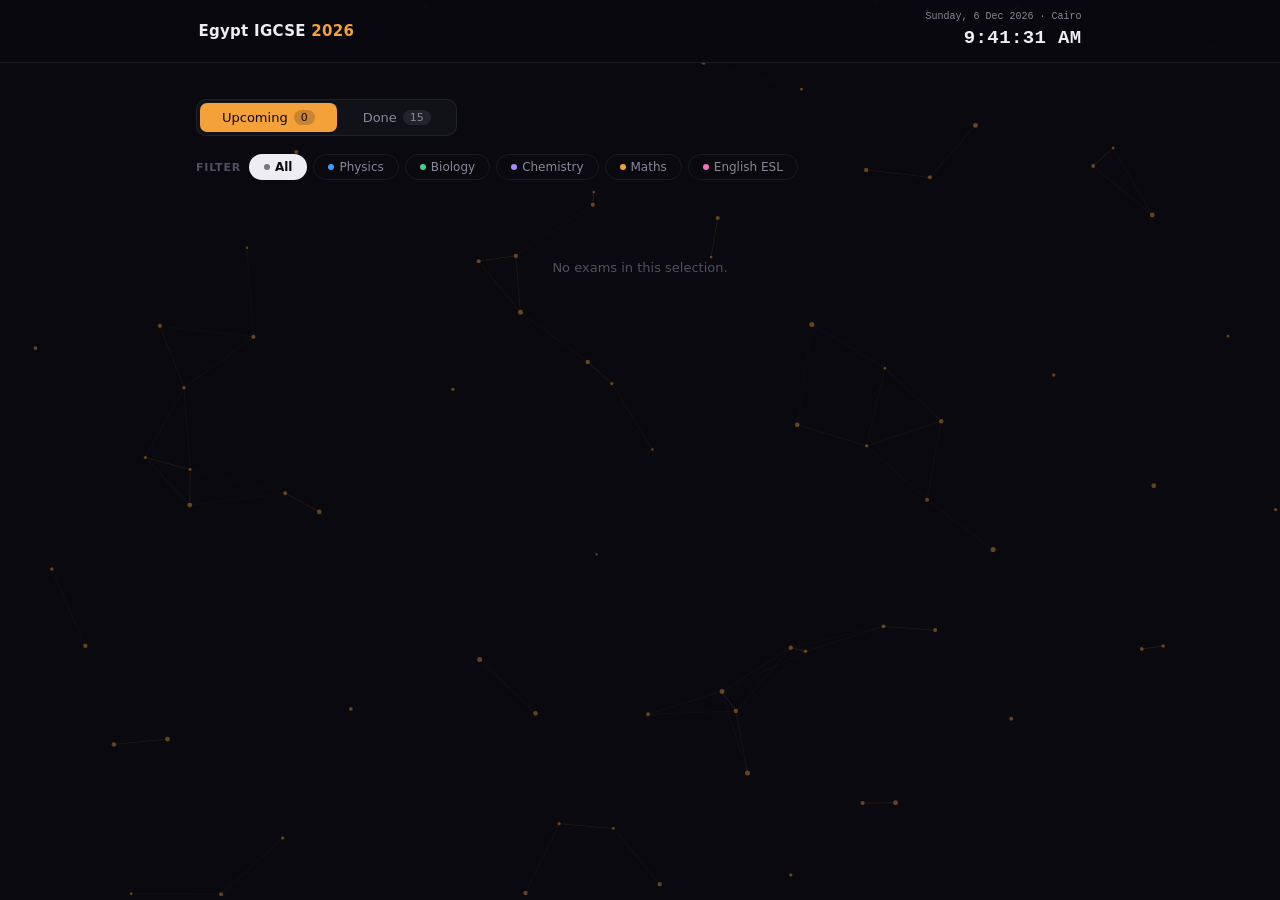
==== igcse-2026-pwa/index.html @ a511d5ac "Add files via upload" ====
<!DOCTYPE html>
<html lang="en">
<head>
<meta charset="UTF-8">
<meta name="viewport" content="width=device-width, initial-scale=1.0">
<title>Egypt IGCSE 2026</title>
<link rel="icon" type="image/svg+xml" href="favicon.svg">
<link rel="shortcut icon" href="favicon.svg">
<link rel="manifest" href="manifest.json">
<meta name="theme-color" content="#09090f">
<meta name="description" content="Egypt IGCSE May/June 2026 exam schedule — live Cairo countdown">
<meta name="mobile-web-app-capable" content="yes">
<meta name="apple-mobile-web-app-capable" content="yes">
<meta name="apple-mobile-web-app-status-bar-style" content="black-translucent">
<meta name="apple-mobile-web-app-title" content="IGCSE 2026">
<link rel="apple-touch-icon" href="icon-192.png">
<link rel="stylesheet" href="style.css">
</head>
<body>

<canvas id="cvs"></canvas>

<header>
  <div class="hdr">
    <div class="logo">Egypt IGCSE <span>2026</span></div>
    <div class="clk">
      <span id="clk-d"></span>
      <span id="clk-t"></span>
    </div>
  </div>
</header>

<main>
  <div class="tabs" id="tabs">
    <button class="tab active" data-tab="upcoming">
      Upcoming <span class="cnt" id="uc">0</span>
    </button>
    <button class="tab" data-tab="done">
      Done <span class="cnt" id="dc">0</span>
    </button>
  </div>

  <div class="fbar" id="fbar">
    <span class="fcat">Filter</span>
    <button class="fb active" data-f="all">
      <span class="dot" style="background:#777"></span>All
    </button>
    <button class="fb" data-f="phy">
      <span class="dot" style="background:#3b9eff"></span>Physics
    </button>
    <button class="fb" data-f="bio">
      <span class="dot" style="background:#3ecf8e"></span>Biology
    </button>
    <button class="fb" data-f="che">
      <span class="dot" style="background:#a78bfa"></span>Chemistry
    </button>
    <button class="fb" data-f="mat">
      <span class="dot" style="background:#f4a13a"></span>Maths
    </button>
    <button class="fb" data-f="esl">
      <span class="dot" style="background:#f472b6"></span>English ESL
    </button>
  </div>

  <div id="list"></div>
</main>

<script src="app.js"></script>

<script>
  if ('serviceWorker' in navigator) {
    window.addEventListener('load', () => {
      navigator.serviceWorker.register('/sw.js').catch(() => {});
    });
  }
</script>

</body>
</html>
---- igcse-2026-pwa/style.css ----
/* ── VARIABLES ── */
:root {
  --font-ui:   'Segoe UI', system-ui, -apple-system, BlinkMacSystemFont, sans-serif;
  --font-mono: 'Cascadia Code', 'Fira Code', 'SF Mono', 'Consolas', 'Courier New', monospace;

  --bg:   #09090f;
  --sur:  #111118;
  --sur2: #16161e;
  --brd:  rgba(255, 255, 255, 0.07);
  --brd2: rgba(255, 255, 255, 0.14);
  --txt:  #eeeef2;
  --mut:  #50505f;
  --mut2: #888899;
  --acc:  #f4a13a;

  --phy: #3b9eff;
  --bio: #3ecf8e;
  --che: #a78bfa;
  --mat: #f4a13a;
  --esl: #f472b6;
}

/* ── RESET ── */
*, *::before, *::after { margin: 0; padding: 0; box-sizing: border-box; }
html { scroll-behavior: smooth; }
body {
  background: var(--bg);
  color: var(--txt);
  font-family: var(--font-ui);
  min-height: 100vh;
  overflow-x: hidden;
  -webkit-font-smoothing: antialiased;
}

/* ── PARTICLE CANVAS ── */
#cvs {
  position: fixed;
  inset: 0;
  z-index: 0;
  pointer-events: none;
}

/* ── HEADER ── */
header {
  position: sticky;
  top: 0;
  z-index: 200;
  background: rgba(9, 9, 15, 0.9);
  backdrop-filter: blur(20px);
  -webkit-backdrop-filter: blur(20px);
  border-bottom: 1px solid var(--brd);
}

.hdr {
  max-width: 960px;
  margin: 0 auto;
  padding: 0 clamp(14px, 3vw, 40px);
  height: 62px;
  display: flex;
  align-items: center;
  justify-content: space-between;
  gap: 12px;
}

.logo {
  font-family: var(--font-ui);
  font-size: 15px;
  font-weight: 700;
  letter-spacing: 0.02em;
  white-space: nowrap;
}
.logo span { color: var(--acc); }

.clk { text-align: right; line-height: 1.5; }
#clk-d {
  font-family: var(--font-mono);
  font-size: 10px;
  color: var(--mut2);
  display: block;
}
#clk-t {
  font-family: var(--font-mono);
  font-size: clamp(14px, 2.4vw, 19px);
  font-weight: 600;
  color: var(--txt);
  display: block;
  letter-spacing: 0.02em;
}

/* ── MAIN ── */
main {
  max-width: 960px;
  margin: 0 auto;
  padding: clamp(14px, 3vw, 36px);
  position: relative;
  z-index: 1;
}

/* ── TABS ── */
.tabs {
  display: flex;
  gap: 4px;
  background: var(--sur);
  border: 1px solid var(--brd);
  border-radius: 10px;
  padding: 3px;
  width: fit-content;
  margin-bottom: 18px;
}
.tab {
  padding: 7px 22px;
  border-radius: 7px;
  border: none;
  background: transparent;
  color: var(--mut2);
  font-family: var(--font-ui);
  font-size: 13px;
  font-weight: 500;
  cursor: pointer;
  transition: all 0.18s;
  display: flex;
  align-items: center;
  gap: 6px;
}
.tab .cnt {
  font-size: 11px;
  background: rgba(255, 255, 255, 0.08);
  border-radius: 99px;
  padding: 1px 7px;
}
.tab.active            { background: var(--acc); color: #09090f; }
.tab.active .cnt       { background: rgba(0, 0, 0, 0.18); color: #09090f; }
.tab:hover:not(.active){ background: var(--sur2); color: var(--txt); }

/* ── FILTERS ── */
.fbar {
  display: flex;
  flex-wrap: wrap;
  gap: 6px;
  margin-bottom: 24px;
  align-items: center;
}
.fcat {
  font-size: 11px;
  font-weight: 600;
  color: var(--mut);
  letter-spacing: 0.07em;
  text-transform: uppercase;
  margin-right: 2px;
}
.fb {
  padding: 5px 14px;
  border-radius: 99px;
  border: 1px solid var(--brd);
  background: transparent;
  color: var(--mut2);
  font-family: var(--font-ui);
  font-size: 12px;
  cursor: pointer;
  transition: all 0.18s;
  display: flex;
  align-items: center;
  gap: 5px;
  white-space: nowrap;
}
.fb .dot { width: 6px; height: 6px; border-radius: 50%; flex-shrink: 0; }
.fb:hover                  { border-color: var(--brd2); color: var(--txt); }
.fb.active                 { border-color: transparent; color: #09090f; font-weight: 600; }
.fb[data-f="all"].active   { background: var(--txt); }
.fb[data-f="phy"].active   { background: var(--phy); }
.fb[data-f="bio"].active   { background: var(--bio); }
.fb[data-f="che"].active   { background: var(--che); }
.fb[data-f="mat"].active   { background: var(--mat); }
.fb[data-f="esl"].active   { background: var(--esl); }

/* ── CARD LIST ── */
#list { display: flex; flex-direction: column; gap: 7px; }

.card {
  background: var(--sur);
  border: 1px solid var(--brd);
  border-radius: 13px;
  padding: 15px 17px;
  display: flex;
  align-items: center;
  gap: 14px;
  position: relative;
  overflow: hidden;
  opacity: 0;
  transform: translateY(14px);
  animation: slideIn 0.38s ease-out forwards;
  transition: border-color 0.18s, transform 0.18s;
}
.card:hover { border-color: var(--brd2); transform: translateY(-1px); }

@keyframes slideIn { to { opacity: 1; transform: translateY(0); } }

/* left colour strip */
.card::before {
  content: '';
  position: absolute;
  left: 0; top: 0; bottom: 0;
  width: 3px;
  border-radius: 3px 0 0 3px;
}
.c-phy::before { background: var(--phy); }
.c-bio::before { background: var(--bio); }
.c-che::before { background: var(--che); }
.c-mat::before { background: var(--mat); }
.c-esl::before { background: var(--esl); }

/* done */
.done { background: rgba(14,14,20,.55); border-color: rgba(255,255,255,.03); }
.done::before { opacity: 0.18; }
.done .dday,.done .dmo,.done .dwk,
.done .dsubj,.done .dpap,.done .dcode { color: #252530 !important; }
.done .badge,.done .pip,.done .cdwn   { opacity: 0.18; }
.done:hover { transform: none; border-color: rgba(255,255,255,.03); }

/* date block */
.db { min-width: 46px; text-align: center; flex-shrink: 0; }
.dday { font-family: var(--font-ui); font-size: 23px; font-weight: 700; line-height: 1; color: var(--txt); }
.dmo  { font-size: 10px; color: var(--mut); margin-top: 1px; text-transform: uppercase; letter-spacing: 0.03em; }
.dwk  { font-size: 10px; color: var(--mut); }

/* divider */
.dvd { width: 1px; align-self: stretch; background: var(--brd); flex-shrink: 0; }

/* info */
.di { flex: 1; min-width: 0; }
.dsubj { font-family: var(--font-ui); font-size: 14px; font-weight: 700; color: var(--txt); margin-bottom: 2px; }
.dpap  { font-size: 11px; color: var(--mut2); white-space: nowrap; overflow: hidden; text-overflow: ellipsis; }
.dcode { font-family: var(--font-mono); font-size: 10px; color: var(--mut); margin-top: 3px; }

/* right meta */
.dr {
  display: flex;
  flex-direction: column;
  align-items: flex-end;
  gap: 5px;
  flex-shrink: 0;
}
.badge {
  font-family: var(--font-mono);
  font-size: 12px; font-weight: 500;
  color: var(--txt);
  background: var(--sur2);
  border: 1px solid var(--brd);
  border-radius: 7px;
  padding: 3px 9px;
  white-space: nowrap;
}
.pip  { font-size: 10px; padding: 2px 8px; border-radius: 99px; font-weight: 600; white-space: nowrap; }
.p-phy{ background: rgba( 59,158,255,.12); color: var(--phy); }
.p-bio{ background: rgba( 62,207,142,.12); color: var(--bio); }
.p-che{ background: rgba(167,139,250,.12); color: var(--che); }
.p-mat{ background: rgba(244,161, 58,.12); color: var(--mat); }
.p-esl{ background: rgba(244,114,182,.12); color: var(--esl); }

.cdwn   { font-size: 10px; font-weight: 600; white-space: nowrap; }
.today  { color: #f87171; }
.soon   { color: var(--acc); }
.future { color: var(--mut2); }
.cdone  { color: #252530; }

/* note */
.note {
  font-size: 11px; color: var(--mut2);
  background: var(--sur);
  border: 1px solid var(--brd);
  border-radius: 10px;
  padding: 0.7rem 1rem;
  margin-top: 6px;
  line-height: 1.8;
}
.note strong { color: var(--mut2); }

.empty { text-align: center; padding: 56px 0; color: var(--mut); font-size: 13px; }


/* ══════════════════════════════════════════════════════
   MOBILE RESPONSIVE — portrait phones
   Problem was: .dr { display: none } hid the time,
   duration and countdown completely on narrow screens.

   Fix: keep .dr visible, break the card into two rows:
     Row 1:  [date] | [divider] | [subject + paper + code]
     Row 2:            (indent)   [time badge · dur · countdown]
══════════════════════════════════════════════════════ */
@media (max-width: 540px) {

  /* tabs span full width */
  .tabs { width: 100%; }
  .tab  { flex: 1; justify-content: center; padding: 7px 6px; font-size: 12px; }

  /* allow card to wrap onto two rows */
  .card {
    flex-wrap: wrap;
    padding: 12px 13px;
    gap: 10px;
    align-items: flex-start;
  }

  /* compact date block */
  .db   { min-width: 38px; }
  .dday { font-size: 18px; }

  /* divider only spans the height it naturally gets — fine as-is */

  /* subject info fills remaining space in row 1 */
  .di { flex: 1 1 0; min-width: 0; }

  /* .dr moves to its own second row, aligned right.
     We use margin-left: auto so it hugs the right edge.
     flex-basis: 100% makes it take the full row.
     padding-left pushes it past the date block so it
     lines up under the subject text.  */
  .dr {
    flex-direction: row;       /* horizontal strip: time · dur · countdown */
    align-items: center;
    justify-content: flex-end;
    flex-wrap: nowrap;
    gap: 7px;
    flex-basis: 100%;          /* own row */
    /* indent to align under subject text:
       date block (38px) + gap (10px) + divider (1px) + gap (10px) = 59px */
    padding-left: 59px;
  }

  /* slightly smaller text so all three fit on one line */
  .badge { font-size: 10px; padding: 3px 7px; }
  .pip   { font-size: 9px;  padding: 2px 6px; }
  .cdwn  { font-size: 9px; }
}

/* extra-narrow phones (≤ 360px) */
@media (max-width: 360px) {
  .dr { padding-left: 0; justify-content: flex-start; }
  .badge { font-size: 10px; padding: 2px 6px; }
}
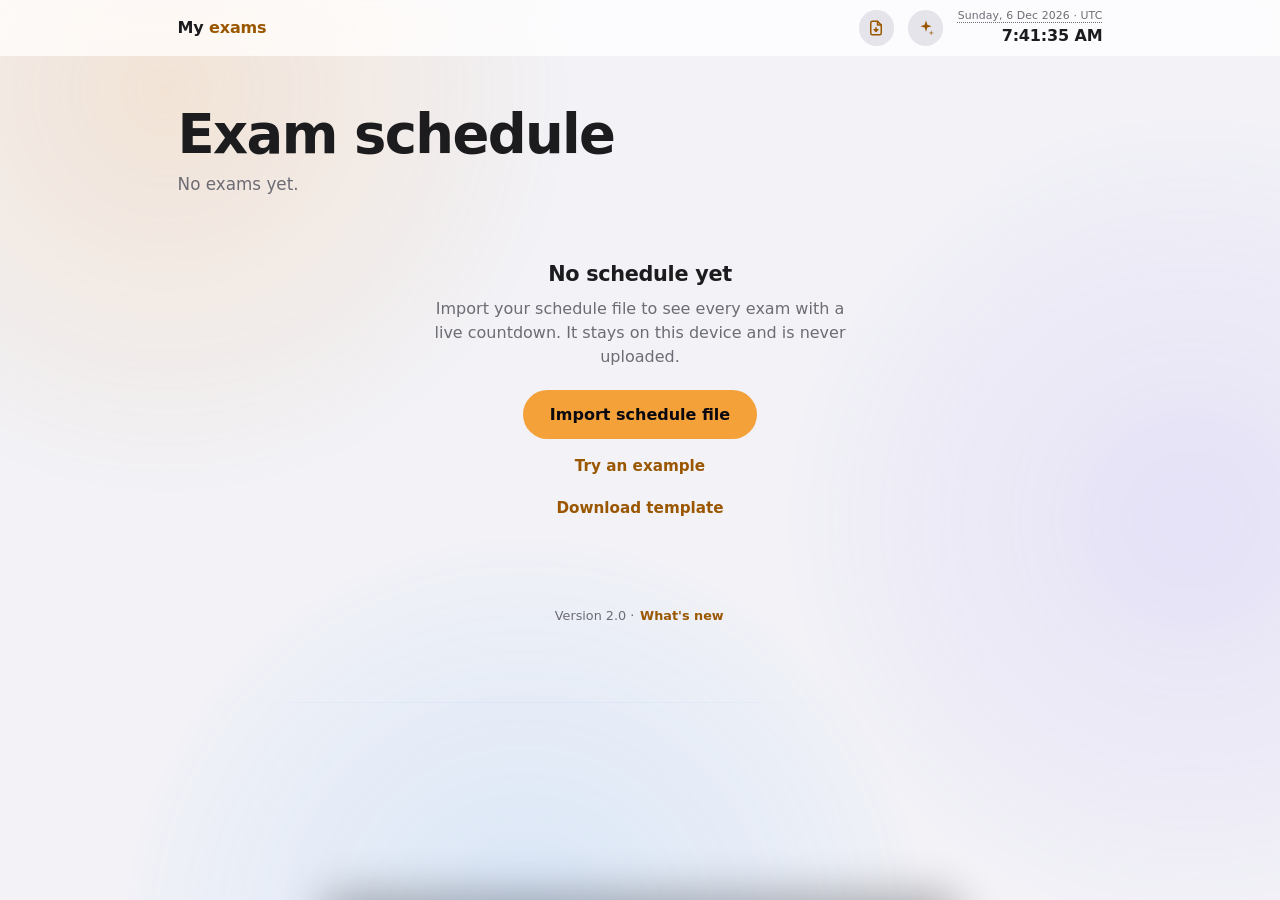
==== commit 9b694a38: "Add files via upload" ====
--- a/igcse-2026-pwa/index.html
+++ b/igcse-2026-pwa/index.html
@@ -2,71 +2,73 @@
 <html lang="en">
 <head>
 <meta charset="UTF-8">
-<meta name="viewport" content="width=device-width, initial-scale=1.0">
+<meta name="viewport" content="width=device-width, initial-scale=1, viewport-fit=cover">
 <title>Egypt IGCSE 2026</title>
 <link rel="icon" type="image/svg+xml" href="favicon.svg">
 <link rel="shortcut icon" href="favicon.svg">
 <link rel="manifest" href="manifest.json">
-<meta name="theme-color" content="#09090f">
+<meta name="theme-color" content="#09090f" media="(prefers-color-scheme: dark)">
+<meta name="theme-color" content="#f2f2f7" media="(prefers-color-scheme: light)">
 <meta name="description" content="Egypt IGCSE May/June 2026 exam schedule — live Cairo countdown">
 <meta name="mobile-web-app-capable" content="yes">
 <meta name="apple-mobile-web-app-capable" content="yes">
 <meta name="apple-mobile-web-app-status-bar-style" content="black-translucent">
 <meta name="apple-mobile-web-app-title" content="IGCSE 2026">
-<link rel="apple-touch-icon" href="icon-192.png">
+<link rel="apple-touch-icon" href="apple-touch-icon.png">
 <link rel="stylesheet" href="style.css">
 </head>
-<body>
+<body data-bg="aurora">
 
-<canvas id="cvs"></canvas>
+<canvas id="cvs" aria-hidden="true"></canvas>
+<div class="bgfx" id="bgfx" aria-hidden="true"><i></i><i></i><i></i></div>
 
-<header>
-  <div class="hdr">
-    <div class="logo">Egypt IGCSE <span>2026</span></div>
-    <div class="clk">
-      <span id="clk-d"></span>
-      <span id="clk-t"></span>
+<header class="bar" id="bar">
+  <div class="bar-in">
+    <div class="logo" id="logo">My <span>exams</span></div>
+    <div class="bar-r">
+      <button class="ibtn" id="data-btn" type="button" aria-label="Schedule file">
+        <svg viewBox="0 0 24 24" width="18" height="18" fill="none" stroke="currentColor" stroke-width="2" stroke-linecap="round" stroke-linejoin="round" aria-hidden="true"><path d="M14 3H7a2 2 0 0 0-2 2v14a2 2 0 0 0 2 2h10a2 2 0 0 0 2-2V8z"/><path d="M14 3v5h5"/><path d="M12 11.5v5m-2.5-2.5L12 16.5l2.5-2.5"/></svg>
+      </button>
+      <button class="ibtn" id="bg-btn" type="button" aria-label="Change background">
+        <svg viewBox="0 0 24 24" width="18" height="18" fill="currentColor" aria-hidden="true"><path d="M12 2l1.8 5.7 5.7 1.8-5.7 1.8L12 17l-1.8-5.7L4.5 9.5l5.7-1.8z"/><path d="M19 15l.9 2.6 2.6.9-2.6.9L19 22l-.9-2.6-2.6-.9 2.6-.9z" opacity=".7"/></svg>
+      </button>
+      <button class="clk" id="clk" type="button" aria-label="Change time zone">
+        <span id="clk-d"></span>
+        <span id="clk-t"></span>
+      </button>
     </div>
   </div>
 </header>
 
 <main>
-  <div class="tabs" id="tabs">
-    <button class="tab active" data-tab="upcoming">
-      Upcoming <span class="cnt" id="uc">0</span>
-    </button>
-    <button class="tab" data-tab="done">
-      Done <span class="cnt" id="dc">0</span>
-    </button>
+  <section class="hero">
+    <h1>Exam schedule</h1>
+    <p id="summary" aria-live="polite"></p>
+  </section>
+
+  <div class="seg" id="tabs" role="tablist" hidden>
+    <i class="seg-ind" id="ind"></i>
+    <button class="tab active" data-tab="upcoming" role="tab">Upcoming <span class="cnt" id="uc">0</span></button>
+    <button class="tab" data-tab="done" role="tab">Done <span class="cnt" id="dc">0</span></button>
   </div>
 
-  <div class="fbar" id="fbar">
-    <span class="fcat">Filter</span>
-    <button class="fb active" data-f="all">
-      <span class="dot" style="background:#777"></span>All
-    </button>
-    <button class="fb" data-f="phy">
-      <span class="dot" style="background:#3b9eff"></span>Physics
-    </button>
-    <button class="fb" data-f="bio">
-      <span class="dot" style="background:#3ecf8e"></span>Biology
-    </button>
-    <button class="fb" data-f="che">
-      <span class="dot" style="background:#a78bfa"></span>Chemistry
-    </button>
-    <button class="fb" data-f="mat">
-      <span class="dot" style="background:#f4a13a"></span>Maths
-    </button>
-    <button class="fb" data-f="esl">
-      <span class="dot" style="background:#f472b6"></span>English ESL
-    </button>
-  </div>
+  <div class="fbar" id="fbar" hidden></div>
 
   <div id="list"></div>
+
+  <footer class="foot"><span id="ver"></span> · <button id="whatsnew" type="button">What's new</button></footer>
 </main>
 
+<div class="scrim" id="scrim"></div>
+<section class="sheet glass" id="sheet" role="dialog" aria-modal="true" aria-labelledby="sh-title" tabindex="-1" inert>
+  <div class="grab"><i></i></div>
+  <div class="sh-body" id="sh-body"></div>
+</section>
+
+<input type="file" id="file-in" accept=".json,application/json" hidden>
+<div class="toast" id="toast" role="status" aria-live="polite"></div>
+
 <script src="app.js"></script>
-
 <script>
   if ('serviceWorker' in navigator) {
     window.addEventListener('load', () => {
--- a/igcse-2026-pwa/style.css
+++ b/igcse-2026-pwa/style.css
@@ -1,340 +1,260 @@
-/* ── VARIABLES ── */
-:root {
-  --font-ui:   'Segoe UI', system-ui, -apple-system, BlinkMacSystemFont, sans-serif;
-  --font-mono: 'Cascadia Code', 'Fira Code', 'SF Mono', 'Consolas', 'Courier New', monospace;
-
-  --bg:   #09090f;
-  --sur:  #111118;
-  --sur2: #16161e;
-  --brd:  rgba(255, 255, 255, 0.07);
-  --brd2: rgba(255, 255, 255, 0.14);
-  --txt:  #eeeef2;
-  --mut:  #50505f;
-  --mut2: #888899;
-  --acc:  #f4a13a;
-
-  --phy: #3b9eff;
-  --bio: #3ecf8e;
-  --che: #a78bfa;
-  --mat: #f4a13a;
-  --esl: #f472b6;
-}
-
-/* ── RESET ── */
-*, *::before, *::after { margin: 0; padding: 0; box-sizing: border-box; }
-html { scroll-behavior: smooth; }
-body {
-  background: var(--bg);
-  color: var(--txt);
-  font-family: var(--font-ui);
-  min-height: 100vh;
-  overflow-x: hidden;
-  -webkit-font-smoothing: antialiased;
-}
-
-/* ── PARTICLE CANVAS ── */
-#cvs {
-  position: fixed;
-  inset: 0;
-  z-index: 0;
-  pointer-events: none;
-}
-
-/* ── HEADER ── */
-header {
-  position: sticky;
-  top: 0;
-  z-index: 200;
-  background: rgba(9, 9, 15, 0.9);
-  backdrop-filter: blur(20px);
-  -webkit-backdrop-filter: blur(20px);
-  border-bottom: 1px solid var(--brd);
-}
-
-.hdr {
-  max-width: 960px;
-  margin: 0 auto;
-  padding: 0 clamp(14px, 3vw, 40px);
-  height: 62px;
-  display: flex;
-  align-items: center;
-  justify-content: space-between;
-  gap: 12px;
-}
-
-.logo {
-  font-family: var(--font-ui);
-  font-size: 15px;
-  font-weight: 700;
-  letter-spacing: 0.02em;
-  white-space: nowrap;
-}
-.logo span { color: var(--acc); }
-
-.clk { text-align: right; line-height: 1.5; }
-#clk-d {
-  font-family: var(--font-mono);
-  font-size: 10px;
-  color: var(--mut2);
-  display: block;
-}
-#clk-t {
-  font-family: var(--font-mono);
-  font-size: clamp(14px, 2.4vw, 19px);
-  font-weight: 600;
-  color: var(--txt);
-  display: block;
-  letter-spacing: 0.02em;
-}
-
-/* ── MAIN ── */
-main {
-  max-width: 960px;
-  margin: 0 auto;
-  padding: clamp(14px, 3vw, 36px);
-  position: relative;
-  z-index: 1;
-}
-
-/* ── TABS ── */
-.tabs {
-  display: flex;
-  gap: 4px;
-  background: var(--sur);
-  border: 1px solid var(--brd);
-  border-radius: 10px;
-  padding: 3px;
-  width: fit-content;
-  margin-bottom: 18px;
-}
-.tab {
-  padding: 7px 22px;
-  border-radius: 7px;
-  border: none;
-  background: transparent;
-  color: var(--mut2);
-  font-family: var(--font-ui);
-  font-size: 13px;
-  font-weight: 500;
-  cursor: pointer;
-  transition: all 0.18s;
-  display: flex;
-  align-items: center;
-  gap: 6px;
-}
-.tab .cnt {
-  font-size: 11px;
-  background: rgba(255, 255, 255, 0.08);
-  border-radius: 99px;
-  padding: 1px 7px;
-}
-.tab.active            { background: var(--acc); color: #09090f; }
-.tab.active .cnt       { background: rgba(0, 0, 0, 0.18); color: #09090f; }
-.tab:hover:not(.active){ background: var(--sur2); color: var(--txt); }
-
-/* ── FILTERS ── */
-.fbar {
-  display: flex;
-  flex-wrap: wrap;
-  gap: 6px;
-  margin-bottom: 24px;
-  align-items: center;
-}
-.fcat {
-  font-size: 11px;
-  font-weight: 600;
-  color: var(--mut);
-  letter-spacing: 0.07em;
-  text-transform: uppercase;
-  margin-right: 2px;
-}
-.fb {
-  padding: 5px 14px;
-  border-radius: 99px;
-  border: 1px solid var(--brd);
-  background: transparent;
-  color: var(--mut2);
-  font-family: var(--font-ui);
-  font-size: 12px;
-  cursor: pointer;
-  transition: all 0.18s;
-  display: flex;
-  align-items: center;
-  gap: 5px;
-  white-space: nowrap;
-}
-.fb .dot { width: 6px; height: 6px; border-radius: 50%; flex-shrink: 0; }
-.fb:hover                  { border-color: var(--brd2); color: var(--txt); }
-.fb.active                 { border-color: transparent; color: #09090f; font-weight: 600; }
-.fb[data-f="all"].active   { background: var(--txt); }
-.fb[data-f="phy"].active   { background: var(--phy); }
-.fb[data-f="bio"].active   { background: var(--bio); }
-.fb[data-f="che"].active   { background: var(--che); }
-.fb[data-f="mat"].active   { background: var(--mat); }
-.fb[data-f="esl"].active   { background: var(--esl); }
-
-/* ── CARD LIST ── */
-#list { display: flex; flex-direction: column; gap: 7px; }
-
-.card {
-  background: var(--sur);
-  border: 1px solid var(--brd);
-  border-radius: 13px;
-  padding: 15px 17px;
-  display: flex;
-  align-items: center;
-  gap: 14px;
-  position: relative;
-  overflow: hidden;
-  opacity: 0;
-  transform: translateY(14px);
-  animation: slideIn 0.38s ease-out forwards;
-  transition: border-color 0.18s, transform 0.18s;
-}
-.card:hover { border-color: var(--brd2); transform: translateY(-1px); }
-
-@keyframes slideIn { to { opacity: 1; transform: translateY(0); } }
-
-/* left colour strip */
-.card::before {
-  content: '';
-  position: absolute;
-  left: 0; top: 0; bottom: 0;
-  width: 3px;
-  border-radius: 3px 0 0 3px;
-}
-.c-phy::before { background: var(--phy); }
-.c-bio::before { background: var(--bio); }
-.c-che::before { background: var(--che); }
-.c-mat::before { background: var(--mat); }
-.c-esl::before { background: var(--esl); }
-
-/* done */
-.done { background: rgba(14,14,20,.55); border-color: rgba(255,255,255,.03); }
-.done::before { opacity: 0.18; }
-.done .dday,.done .dmo,.done .dwk,
-.done .dsubj,.done .dpap,.done .dcode { color: #252530 !important; }
-.done .badge,.done .pip,.done .cdwn   { opacity: 0.18; }
-.done:hover { transform: none; border-color: rgba(255,255,255,.03); }
-
-/* date block */
-.db { min-width: 46px; text-align: center; flex-shrink: 0; }
-.dday { font-family: var(--font-ui); font-size: 23px; font-weight: 700; line-height: 1; color: var(--txt); }
-.dmo  { font-size: 10px; color: var(--mut); margin-top: 1px; text-transform: uppercase; letter-spacing: 0.03em; }
-.dwk  { font-size: 10px; color: var(--mut); }
-
-/* divider */
-.dvd { width: 1px; align-self: stretch; background: var(--brd); flex-shrink: 0; }
-
-/* info */
-.di { flex: 1; min-width: 0; }
-.dsubj { font-family: var(--font-ui); font-size: 14px; font-weight: 700; color: var(--txt); margin-bottom: 2px; }
-.dpap  { font-size: 11px; color: var(--mut2); white-space: nowrap; overflow: hidden; text-overflow: ellipsis; }
-.dcode { font-family: var(--font-mono); font-size: 10px; color: var(--mut); margin-top: 3px; }
-
-/* right meta */
-.dr {
-  display: flex;
-  flex-direction: column;
-  align-items: flex-end;
-  gap: 5px;
-  flex-shrink: 0;
-}
-.badge {
-  font-family: var(--font-mono);
-  font-size: 12px; font-weight: 500;
-  color: var(--txt);
-  background: var(--sur2);
-  border: 1px solid var(--brd);
-  border-radius: 7px;
-  padding: 3px 9px;
-  white-space: nowrap;
-}
-.pip  { font-size: 10px; padding: 2px 8px; border-radius: 99px; font-weight: 600; white-space: nowrap; }
-.p-phy{ background: rgba( 59,158,255,.12); color: var(--phy); }
-.p-bio{ background: rgba( 62,207,142,.12); color: var(--bio); }
-.p-che{ background: rgba(167,139,250,.12); color: var(--che); }
-.p-mat{ background: rgba(244,161, 58,.12); color: var(--mat); }
-.p-esl{ background: rgba(244,114,182,.12); color: var(--esl); }
-
-.cdwn   { font-size: 10px; font-weight: 600; white-space: nowrap; }
-.today  { color: #f87171; }
-.soon   { color: var(--acc); }
-.future { color: var(--mut2); }
-.cdone  { color: #252530; }
-
-/* note */
-.note {
-  font-size: 11px; color: var(--mut2);
-  background: var(--sur);
-  border: 1px solid var(--brd);
-  border-radius: 10px;
-  padding: 0.7rem 1rem;
-  margin-top: 6px;
-  line-height: 1.8;
-}
-.note strong { color: var(--mut2); }
-
-.empty { text-align: center; padding: 56px 0; color: var(--mut); font-size: 13px; }
-
-
-/* ══════════════════════════════════════════════════════
-   MOBILE RESPONSIVE — portrait phones
-   Problem was: .dr { display: none } hid the time,
-   duration and countdown completely on narrow screens.
-
-   Fix: keep .dr visible, break the card into two rows:
-     Row 1:  [date] | [divider] | [subject + paper + code]
-     Row 2:            (indent)   [time badge · dur · countdown]
-══════════════════════════════════════════════════════ */
-@media (max-width: 540px) {
-
-  /* tabs span full width */
-  .tabs { width: 100%; }
-  .tab  { flex: 1; justify-content: center; padding: 7px 6px; font-size: 12px; }
-
-  /* allow card to wrap onto two rows */
-  .card {
-    flex-wrap: wrap;
-    padding: 12px 13px;
-    gap: 10px;
-    align-items: flex-start;
-  }
-
-  /* compact date block */
-  .db   { min-width: 38px; }
-  .dday { font-size: 18px; }
-
-  /* divider only spans the height it naturally gets — fine as-is */
-
-  /* subject info fills remaining space in row 1 */
-  .di { flex: 1 1 0; min-width: 0; }
-
-  /* .dr moves to its own second row, aligned right.
-     We use margin-left: auto so it hugs the right edge.
-     flex-basis: 100% makes it take the full row.
-     padding-left pushes it past the date block so it
-     lines up under the subject text.  */
-  .dr {
-    flex-direction: row;       /* horizontal strip: time · dur · countdown */
-    align-items: center;
-    justify-content: flex-end;
-    flex-wrap: nowrap;
-    gap: 7px;
-    flex-basis: 100%;          /* own row */
-    /* indent to align under subject text:
-       date block (38px) + gap (10px) + divider (1px) + gap (10px) = 59px */
-    padding-left: 59px;
-  }
-
-  /* slightly smaller text so all three fit on one line */
-  .badge { font-size: 10px; padding: 3px 7px; }
-  .pip   { font-size: 9px;  padding: 2px 6px; }
-  .cdwn  { font-size: 9px; }
-}
-
-/* extra-narrow phones (≤ 360px) */
-@media (max-width: 360px) {
-  .dr { padding-left: 0; justify-content: flex-start; }
-  .badge { font-size: 10px; padding: 2px 6px; }
-}
+/* ── TOKENS ── */
+:root{
+  --font:-apple-system,BlinkMacSystemFont,"SF Pro Text","Segoe UI",system-ui,Roboto,sans-serif;
+  --bg:#09090f;--card:#14141c;--seg:#1a1a23;--ink:#f2f2f7;--mut:#8e8e99;
+  --line:rgba(255,255,255,.09);--glass:rgba(26,26,34,.7);
+  --acc:#f4a13a;--acc-ink:#f4a13a;
+  --phy:#3b9eff;--bio:#3ecf8e;--che:#a78bfa;--mat:#f4a13a;--esl:#f472b6;
+}
+@media (prefers-color-scheme:light){
+  :root{--bg:#f2f2f7;--card:#fff;--seg:#e4e4ea;--ink:#1c1c1e;--mut:#6c6c74;--line:rgba(0,0,0,.09);--glass:rgba(255,255,255,.74);--acc-ink:#9a5700}
+}
+*,*::before,*::after{box-sizing:border-box;margin:0;padding:0}
+html{scroll-behavior:smooth}
+body{background:var(--bg);color:var(--ink);font:400 1rem/1.5 var(--font);-webkit-font-smoothing:antialiased;min-height:100vh;overflow-x:hidden}
+body::before{content:"";position:fixed;inset:0;z-index:-1;pointer-events:none;
+  background:radial-gradient(60rem 28rem at 88% -8%,rgba(244,161,58,.11),transparent 60%),radial-gradient(48rem 28rem at -8% 108%,rgba(59,158,255,.07),transparent 60%)}
+button{font:inherit;color:inherit;-webkit-tap-highlight-color:transparent}
+
+/* ── TRANSLUCENT HEADER ── */
+.glass{background:var(--glass);-webkit-backdrop-filter:blur(22px) saturate(180%);backdrop-filter:blur(22px) saturate(180%)}
+.bar{position:sticky;top:0;z-index:30;padding-top:env(safe-area-inset-top,0px);background:var(--glass);-webkit-backdrop-filter:blur(22px) saturate(180%);backdrop-filter:blur(22px) saturate(180%)}
+.bar::after{content:"";position:absolute;left:0;right:0;bottom:0;height:1px;background:var(--line);opacity:0;transition:opacity .2s}
+.bar.scrolled::after{opacity:1}
+.bar-in{max-width:60rem;margin:0 auto;height:3.5rem;padding:0 max(1.1rem,env(safe-area-inset-left,0px));display:flex;align-items:center;justify-content:space-between;gap:1rem}
+.logo{font-weight:650;letter-spacing:-.01em;white-space:nowrap}
+.logo span{color:var(--acc-ink)}
+.clk{text-align:right;line-height:1.25;font-variant-numeric:tabular-nums}
+#clk-d{display:block;font-size:.68rem;letter-spacing:.01em;color:var(--mut)}
+#clk-t{display:block;font-size:1rem;font-weight:600;letter-spacing:-.01em}
+
+/* ── LAYOUT / TYPE ── */
+main{max-width:60rem;margin:0 auto;padding:0 max(1.1rem,env(safe-area-inset-left,0px)) calc(4rem + env(safe-area-inset-bottom,0px))}
+.hero{padding:clamp(1.8rem,6vw,3.2rem) 0 1.4rem}
+h1{font-size:clamp(2.1rem,7.5vw,3.4rem);line-height:1.04;letter-spacing:-.03em;font-weight:720;font-optical-sizing:auto}
+#summary{margin-top:.5rem;font-size:1.05rem;color:var(--mut);letter-spacing:0}
+
+/* ── SEGMENTED CONTROL (spring-driven pill) ── */
+.seg{position:relative;display:inline-flex;gap:0;padding:3px;background:var(--seg);border-radius:.8rem;margin-bottom:1rem}
+.seg-ind{position:absolute;top:3px;bottom:3px;left:0;width:0;border-radius:.62rem;background:var(--acc);will-change:transform,width}
+.tab{position:relative;z-index:1;display:flex;align-items:center;gap:.45rem;border:0;background:none;padding:.5rem 1.3rem;border-radius:.62rem;font-size:.9rem;font-weight:600;color:var(--mut);cursor:pointer;touch-action:manipulation;transition:color .15s,transform 100ms ease-out}
+.tab:active{transform:scale(.96)}
+.tab.active{color:#09090f}
+.cnt{font-size:.72rem;font-variant-numeric:tabular-nums;padding:.05rem .5rem;border-radius:99px;background:rgba(127,127,127,.2)}
+.tab.active .cnt{background:rgba(0,0,0,.16)}
+
+/* ── FILTER CHIPS ── */
+.fbar{display:flex;gap:.45rem;overflow-x:auto;scrollbar-width:none;margin-bottom:1.3rem;padding-bottom:2px}
+.fbar::-webkit-scrollbar{display:none}
+.fb{flex:none;display:flex;align-items:center;gap:.45rem;padding:.42rem .9rem;border-radius:99px;border:1px solid var(--line);background:var(--card);color:var(--mut);font-size:.85rem;font-weight:500;cursor:pointer;touch-action:manipulation;transition:transform 100ms ease-out,background .15s,color .15s}
+.fb:active{transform:scale(.95)}
+.fb.active{background:var(--ink);color:var(--bg);border-color:transparent}
+.dot{width:.5rem;height:.5rem;border-radius:50%;flex:none;background:var(--c,var(--mut))}
+
+/* ── EXAM CARDS ── */
+.card{position:relative;overflow:hidden;display:grid;grid-template-columns:3.3rem 1fr auto;gap:.9rem;align-items:center;width:100%;text-align:left;background:var(--card);border:1px solid var(--line);border-radius:1.1rem;padding:.9rem 1rem .9rem 1.15rem;margin-bottom:.6rem;cursor:pointer;touch-action:manipulation;transition:transform 100ms ease-out}
+.card::before{content:"";position:absolute;left:0;top:.9rem;bottom:.9rem;width:3px;border-radius:0 3px 3px 0;background:var(--c)}
+.card:active{transform:scale(.98)}
+.card.done{opacity:.62}
+.db{text-align:center;line-height:1.1}
+.dday{font-size:1.65rem;font-weight:700;letter-spacing:-.03em;font-variant-numeric:tabular-nums}
+.dmo{font-size:.68rem;font-weight:700;letter-spacing:.07em;text-transform:uppercase;color:var(--c)}
+.dwk{font-size:.7rem;color:var(--mut)}
+.dsubj{font-weight:650;letter-spacing:-.01em}
+.dpap{font-size:.85rem;color:var(--mut);line-height:1.35}
+.dcode{font-size:.75rem;color:var(--mut);letter-spacing:.01em;margin-top:.15rem;opacity:.85}
+.dr{display:flex;flex-direction:column;align-items:flex-end;gap:.3rem;text-align:right}
+.badge{font-size:.85rem;font-weight:600;font-variant-numeric:tabular-nums}
+.pip{font-size:.72rem;color:var(--mut)}
+.cdwn{font-size:.72rem;font-weight:650;padding:.16rem .6rem;border-radius:99px;white-space:nowrap}
+.cdwn.today{background:var(--acc);color:#09090f}
+.cdwn.soon{background:rgba(244,161,58,.18);color:var(--acc-ink)}
+.cdwn.future{background:var(--seg);color:var(--mut)}
+.cdwn.cdone{background:none;color:var(--mut);padding-right:0}
+.empty{padding:2.5rem 1rem;text-align:center;color:var(--mut)}
+.note{margin-top:.4rem;padding:1rem 1.15rem;border-radius:1.1rem;background:var(--card);border:1px solid var(--line);font-size:.85rem;line-height:1.6;color:var(--mut)}
+.note strong{color:var(--ink);font-weight:650}
+.anim .card,.anim .note{animation:rise .5s cubic-bezier(.2,.8,.2,1) both;animation-delay:var(--d,0ms)}
+@keyframes rise{from{opacity:0;transform:translateY(10px)}to{opacity:1;transform:none}}
+
+/* ── DETAIL SHEET ── */
+.scrim{position:fixed;inset:0;z-index:40;background:rgba(0,0,0,.45);opacity:0;pointer-events:none}
+.scrim.open{pointer-events:auto}
+.sheet{position:fixed;z-index:41;left:0;right:0;bottom:0;margin:0 auto;width:min(640px,100%);max-height:85dvh;border-radius:1.5rem 1.5rem 0 0;border:1px solid var(--line);border-bottom:0;box-shadow:0 -12px 44px rgba(0,0,0,.3);transform:translate3d(0,110%,0);will-change:transform;touch-action:none;user-select:none;-webkit-user-select:none;outline:0}
+.sheet::after{content:"";position:absolute;left:0;right:0;top:100%;height:160px;background:inherit;-webkit-backdrop-filter:inherit;backdrop-filter:inherit}
+.grab{display:flex;justify-content:center;padding:.65rem 0 .2rem;cursor:grab}
+.grab i{width:2.5rem;height:.3rem;border-radius:99px;background:var(--mut);opacity:.5}
+.sh-body{padding:.5rem 1.4rem calc(1.5rem + env(safe-area-inset-bottom,0px))}
+.sh-sub{display:flex;align-items:center;gap:.5rem;font-size:.8rem;font-weight:700;letter-spacing:.06em;text-transform:uppercase;color:var(--c)}
+.sh-sub .dot{background:var(--c)}
+.sh-body h2{font-size:1.5rem;line-height:1.15;letter-spacing:-.02em;font-weight:700;margin:.4rem 0 1rem}
+.sh-body dl>div{display:flex;justify-content:space-between;gap:1rem;padding:.7rem 0;border-top:1px solid var(--line)}
+.sh-body dt{color:var(--mut);font-size:.92rem}
+.sh-body dd{font-weight:600;text-align:right;font-variant-numeric:tabular-nums}
+.btn{display:block;width:100%;margin-top:1.1rem;border:0;cursor:pointer;background:var(--acc);color:#09090f;font-weight:650;font-size:1rem;padding:.85rem;border-radius:999px;transition:transform 100ms ease-out,filter 100ms ease-out}
+.btn:active{transform:scale(.97);filter:brightness(.88)}
+
+/* ── ACCESSIBILITY ── */
+@media (prefers-reduced-motion:reduce){
+  html{scroll-behavior:auto}
+  .anim .card,.anim .note{animation:fade .3s ease both}
+  @keyframes fade{from{opacity:0}to{opacity:1}}
+  .sheet,.scrim{transition:opacity .2s ease}
+}
+@media (prefers-reduced-transparency:reduce){
+  .glass,.bar,.sheet{background:var(--card);-webkit-backdrop-filter:none;backdrop-filter:none}
+}
+@media (prefers-contrast:more){
+  .card,.note,.fb,.sheet{border-color:var(--ink)}
+  .glass,.bar{background:var(--card)}
+}
+
+/* ── BACKGROUND STYLES ── */
+body:not([data-bg="mesh"])::before{display:none}
+.bar-r{display:flex;align-items:center;gap:.9rem}
+.ibtn{flex:none;width:2.2rem;height:2.2rem;border-radius:50%;border:0;background:var(--seg);color:var(--acc-ink);display:grid;place-items:center;cursor:pointer;touch-action:manipulation;transition:transform 100ms ease-out}
+.ibtn:active{transform:scale(.9)}
+#cvs,.bgfx{position:fixed;inset:0;z-index:-1;pointer-events:none;display:none}
+.bgfx{overflow:hidden}
+body[data-bg="network"] #cvs,body[data-bg="stars"] #cvs,body[data-bg="waves"] #cvs,body[data-bg="aurora"] .bgfx,body[data-bg="grid"] .bgfx{display:block}
+.bgfx i{display:none;position:absolute;width:70vmax;height:70vmax;border-radius:50%;opacity:.6;will-change:transform}
+body[data-bg="aurora"] .bgfx i{display:block}
+.bgfx i:nth-child(1){left:-22vmax;top:-28vmax;background:radial-gradient(circle,rgba(244,161,58,.55),transparent 65%);animation:d1 26s ease-in-out infinite alternate}
+.bgfx i:nth-child(2){right:-28vmax;top:8vh;background:radial-gradient(circle,rgba(167,139,250,.5),transparent 65%);animation:d2 32s ease-in-out infinite alternate}
+.bgfx i:nth-child(3){left:6vw;bottom:-38vmax;background:radial-gradient(circle,rgba(59,158,255,.45),transparent 65%);animation:d3 38s ease-in-out infinite alternate}
+@keyframes d1{to{transform:translate3d(32vmax,20vmax,0) scale(1.15)}}
+@keyframes d2{to{transform:translate3d(-30vmax,24vmax,0) scale(.9)}}
+@keyframes d3{to{transform:translate3d(26vmax,-18vmax,0) scale(1.2)}}
+body[data-bg="grid"] .bgfx{--g:rgba(255,255,255,.17);background-image:linear-gradient(var(--g) 1px,transparent 1px),linear-gradient(90deg,var(--g) 1px,transparent 1px);background-size:44px 44px;-webkit-mask-image:radial-gradient(26rem circle at var(--mx,50%) var(--my,30%),#000,rgba(0,0,0,.16) 75%);mask-image:radial-gradient(26rem circle at var(--mx,50%) var(--my,30%),#000,rgba(0,0,0,.16) 75%)}
+body[data-bg="grid"] .bgfx::after{content:"";position:absolute;inset:0;background:radial-gradient(22rem circle at var(--mx,50%) var(--my,30%),rgba(244,161,58,.16),transparent 70%)}
+@media (prefers-color-scheme:light){.bgfx i{opacity:.32}body[data-bg="grid"] .bgfx{--g:rgba(0,0,0,.14)}}
+@media (prefers-reduced-motion:reduce){.bgfx i{animation:none}}
+
+/* picker */
+.bgs{display:grid;grid-template-columns:repeat(auto-fill,minmax(7.2rem,1fr));gap:.8rem .7rem}
+.bgo{display:grid;gap:.4rem;border:0;background:none;padding:0;cursor:pointer;text-align:center;touch-action:manipulation;transition:transform 100ms ease-out}
+.bgo:active{transform:scale(.96)}
+.bgo span{font-size:.8rem;font-weight:600;color:var(--mut)}
+.bgo.sel span{color:var(--ink)}
+.bgo.sel .pv{outline:2px solid var(--acc);outline-offset:2px}
+.pv{display:block;height:4.4rem;border-radius:.9rem;border:1px solid var(--line)}
+.pv-mesh{background:radial-gradient(70% 90% at 85% 0,rgba(244,161,58,.5),transparent 60%),radial-gradient(70% 90% at 0 100%,rgba(59,158,255,.4),transparent 60%),var(--bg)}
+.pv-aurora{background:radial-gradient(60% 80% at 20% 20%,rgba(244,161,58,.75),transparent 60%),radial-gradient(60% 80% at 80% 30%,rgba(167,139,250,.75),transparent 60%),radial-gradient(70% 80% at 50% 110%,rgba(59,158,255,.75),transparent 60%),var(--bg)}
+.pv-network{background:radial-gradient(circle,rgba(244,161,58,.95) 1.5px,transparent 2px) 0 0/22px 22px,radial-gradient(circle,rgba(244,161,58,.5) 1px,transparent 1.5px) 11px 11px/22px 22px,var(--bg)}
+.pv-stars{background:radial-gradient(circle,#fff 1px,transparent 1.5px) 0 0/19px 17px,radial-gradient(circle,rgba(255,255,255,.6) 1px,transparent 1.5px) 7px 9px/29px 23px,#0b0d1f}
+.pv-waves{background:linear-gradient(165deg,transparent 45%,rgba(244,161,58,.55) 46%,transparent 78%),linear-gradient(195deg,transparent 55%,rgba(59,158,255,.55) 56%,transparent 88%),var(--bg)}
+.pv-grid{background:linear-gradient(var(--line) 1px,transparent 1px) 0 0/16px 16px,linear-gradient(90deg,var(--line) 1px,transparent 1px) 0 0/16px 16px,radial-gradient(circle at 60% 40%,rgba(244,161,58,.35),transparent 60%),var(--bg)}
+.pv-plain{background:var(--bg)}
+
+/* ── DATA / EMPTY / TOAST ── */
+[hidden]{display:none!important}
+.empty h3{color:var(--ink);font-size:1.3rem;letter-spacing:-.015em;margin-bottom:.4rem}
+.empty p{max-width:26rem;margin:0 auto}
+.empty .btn{display:inline-block;width:auto;padding:.8rem 1.7rem;margin-top:1.3rem}
+.link{display:block;margin:.8rem auto 0;border:0;background:none;color:var(--acc-ink);font-weight:600;font-size:.95rem;cursor:pointer;padding:.2rem}
+.sh-p{color:var(--mut);font-size:.92rem;margin-bottom:.3rem}
+.rows{margin-top:1rem}
+.row{display:block;width:100%;text-align:left;border:0;background:none;border-top:1px solid var(--line);padding:.85rem 0;font-size:1rem;color:var(--ink);cursor:pointer;transition:opacity 100ms}
+.row:active{opacity:.5}
+.row.warn{color:#ff453a}
+.toast{position:fixed;left:50%;bottom:calc(1.2rem + env(safe-area-inset-bottom,0px));z-index:60;max-width:min(90vw,30rem);padding:.7rem 1.15rem;border-radius:999px;font-size:.9rem;font-weight:600;text-align:center;background:var(--ink);color:var(--bg);transform:translate(-50%,2rem);opacity:0;pointer-events:none;transition:opacity .25s,transform .35s cubic-bezier(.2,.8,.2,1)}
+.toast.show{opacity:1;transform:translate(-50%,0)}
+.toast.bad{background:#ff453a;color:#fff}
+
+/* ── TIME ZONE PICKER ── */
+button.clk{border:0;background:none;color:inherit;font:inherit;cursor:pointer;padding:0;touch-action:manipulation;transition:transform 100ms ease-out}
+button.clk:active{transform:scale(.96)}
+button.clk #clk-d{text-decoration:underline dotted;text-decoration-color:var(--mut);text-underline-offset:3px}
+.row{position:relative}
+.row small{display:block;color:var(--mut);font-size:.82rem;margin-top:.1rem}
+.row.sel{font-weight:650}
+.row.sel::after{content:"✓";position:absolute;right:0;top:.85rem;color:var(--acc-ink);font-weight:700}
+#tz-sel{display:block;width:100%;margin-top:.9rem;padding:.8rem .9rem;border-radius:.9rem;border:1px solid var(--line);background:var(--seg);color:var(--ink);font:inherit;font-size:1rem}
+
+/* ── FIXED GLOW + NEW BACKGROUNDS ── */
+body::before{display:none!important}
+body[data-bg="mesh"] .bgfx,body[data-bg="sunset"] .bgfx,body[data-bg="synth"] .bgfx,
+body[data-bg="fireflies"] #cvs,body[data-bg="rain"] #cvs,body[data-bg="formulas"] #cvs{display:block}
+/* Glow: a proper layered mesh, clearly visible, breathing very slowly */
+body[data-bg="mesh"] .bgfx{background:
+  radial-gradient(55rem 38rem at 90% -5%,rgba(244,161,58,.36),transparent 62%),
+  radial-gradient(48rem 36rem at -8% 105%,rgba(59,158,255,.28),transparent 62%),
+  radial-gradient(40rem 30rem at 55% 55%,rgba(167,139,250,.16),transparent 65%);
+  animation:breathe 16s ease-in-out infinite alternate}
+@keyframes breathe{to{transform:scale(1.1)}}
+@media (prefers-color-scheme:light){body[data-bg="mesh"] .bgfx{opacity:.65}}
+/* Sunset */
+body[data-bg="sunset"] .bgfx{background:linear-gradient(160deg,#1b1035 0%,#5b1d6e 28%,#c2417a 55%,#ff7a3d 80%,#ffc86b 100%);background-size:100% 220%;animation:sunset 45s ease-in-out infinite alternate}
+@keyframes sunset{to{background-position:0 100%}}
+body[data-bg="sunset"] .bgfx::after{content:"";position:absolute;inset:0;background:linear-gradient(to bottom,color-mix(in srgb,var(--bg) 30%,transparent),color-mix(in srgb,var(--bg) 68%,transparent))}
+/* Synthwave */
+body[data-bg="synth"] .bgfx{background:linear-gradient(to bottom,#0b0221 0%,#2b0b52 42%,#7a1e79 62%,#14042e 62%,#0a0118 100%)}
+body[data-bg="synth"] .bgfx::before{content:"";position:absolute;left:50%;top:62%;width:44vmin;height:44vmin;transform:translate(-50%,-100%);border-radius:50%;background:linear-gradient(#ffe36b 10%,#ff6a9a 60%,#d0267e);-webkit-mask-image:repeating-linear-gradient(to bottom,#000 0,#000 11%,transparent 11%,transparent 14%);mask-image:repeating-linear-gradient(to bottom,#000 0,#000 11%,transparent 11%,transparent 14%)}
+body[data-bg="synth"] .bgfx::after{content:"";position:absolute;left:-60%;right:-60%;top:62%;height:90%;background-image:linear-gradient(rgba(255,79,139,.7) 1.5px,transparent 1.5px),linear-gradient(90deg,rgba(255,79,139,.7) 1.5px,transparent 1.5px);background-size:60px 60px;transform:perspective(420px) rotateX(64deg);transform-origin:50% 0;-webkit-mask-image:linear-gradient(transparent,#000 30%);mask-image:linear-gradient(transparent,#000 30%);animation:gridmove 1.8s linear infinite}
+@keyframes gridmove{to{background-position:0 60px}}
+/* light text over the dark artwork, whatever the theme */
+body:is([data-bg="sunset"],[data-bg="synth"]) .hero,body:is([data-bg="sunset"],[data-bg="synth"]) .empty h3{color:#f5f5f7}
+body:is([data-bg="sunset"],[data-bg="synth"]) #summary,body:is([data-bg="sunset"],[data-bg="synth"]) .empty{color:#d6d6e0}
+@media (prefers-reduced-motion:reduce){.bgfx,.bgfx::before,.bgfx::after{animation:none!important}}
+
+/* picker: more swatches, compact, scrollable */
+.bgs{grid-template-columns:repeat(auto-fill,minmax(6.3rem,1fr));max-height:46dvh;overflow-y:auto;overscroll-behavior:contain;touch-action:pan-y;padding:4px}
+.pv{height:3.6rem}
+.pv-sunset{background:linear-gradient(160deg,#1b1035,#5b1d6e 30%,#c2417a 60%,#ff7a3d 85%,#ffc86b)}
+.pv-synth{background:radial-gradient(circle at 50% 54%,#ffd36b 0 16%,transparent 17%),linear-gradient(#0b0221,#2b0b52 45%,#7a1e79 62%,#14042e 62%)}
+.pv-fireflies{background:radial-gradient(circle at 24% 34%,#ffe27a 0 2px,rgba(255,226,122,.35) 3px,transparent 10px),radial-gradient(circle at 70% 58%,#ffe27a 0 2px,rgba(255,226,122,.35) 3px,transparent 10px),radial-gradient(circle at 46% 80%,#ffe27a 0 1.5px,rgba(255,226,122,.3) 3px,transparent 8px),#0b1020}
+.pv-rain{background:repeating-linear-gradient(105deg,transparent 0 8px,rgba(170,200,255,.5) 8px 9px),linear-gradient(#0e1424,#18233a)}
+.pv-formulas{display:grid;place-items:center;font:italic 600 1.05rem/1 ui-serif,Georgia,serif;letter-spacing:.15rem;color:var(--acc-ink);background:var(--bg)}
+
+/* ── EVEN MORE BACKGROUNDS ── */
+body[data-bg="warp"] #cvs,body[data-bg="bokeh"] #cvs,body[data-bg="snow"] #cvs,body[data-bg="sakura"] #cvs,body[data-bg="embers"] #cvs,body[data-bg="matrix"] #cvs,
+body[data-bg="lava"] .bgfx,body[data-bg="nebula"] .bgfx{display:block}
+/* Nebula */
+body[data-bg="nebula"] .bgfx{background:
+  radial-gradient(60% 50% at 20% 30%,rgba(120,60,220,.6),transparent 70%),
+  radial-gradient(55% 45% at 80% 25%,rgba(30,170,200,.45),transparent 70%),
+  radial-gradient(60% 50% at 55% 85%,rgba(230,70,150,.45),transparent 70%),#05030f;
+  background-size:150% 150%;animation:neb 55s ease-in-out infinite alternate}
+@keyframes neb{from{background-position:0 0}to{background-position:100% 100%}}
+body[data-bg="nebula"] .bgfx::before{content:"";position:absolute;inset:0;background:
+  radial-gradient(1.5px 1.5px at 12% 22%,#fff,transparent),radial-gradient(1px 1px at 33% 64%,#fff,transparent),
+  radial-gradient(1.5px 1.5px at 58% 18%,#fff,transparent),radial-gradient(1px 1px at 76% 52%,#fff,transparent),
+  radial-gradient(1.5px 1.5px at 90% 80%,#fff,transparent),radial-gradient(1px 1px at 44% 88%,#fff,transparent),
+  radial-gradient(1px 1px at 8% 70%,#fff,transparent),radial-gradient(1px 1px at 66% 36%,#fff,transparent);
+  animation:tw 5s ease-in-out infinite alternate}
+@keyframes tw{from{opacity:.35}to{opacity:1}}
+/* Lava lamp */
+body[data-bg="lava"] .bgfx{background:linear-gradient(180deg,#1a0b2e,#3a0f3d)}
+body[data-bg="lava"] .bgfx i{display:block;width:46vmin;height:46vmin;opacity:.92;filter:blur(30px)}
+body[data-bg="lava"] .bgfx i:nth-child(1){left:8vw;right:auto;top:auto;bottom:-24vmin;background:radial-gradient(circle,#ff5f6d,#ff8a3d 70%);animation:lv1 19s ease-in-out infinite alternate}
+body[data-bg="lava"] .bgfx i:nth-child(2){left:56vw;right:auto;top:auto;bottom:-28vmin;background:radial-gradient(circle,#ffc371,#ff5f6d 70%);animation:lv2 24s ease-in-out infinite alternate}
+body[data-bg="lava"] .bgfx i:nth-child(3){left:30vw;right:auto;top:auto;bottom:-32vmin;background:radial-gradient(circle,#c471ed,#f64f59 70%);animation:lv3 30s ease-in-out infinite alternate}
+@keyframes lv1{to{transform:translate3d(10vw,-92vh,0) scale(1.3)}}
+@keyframes lv2{to{transform:translate3d(-14vw,-78vh,0) scale(1.15)}}
+@keyframes lv3{to{transform:translate3d(8vw,-98vh,0) scale(1.4)}}
+body:is([data-bg="lava"],[data-bg="nebula"]) .hero,body:is([data-bg="lava"],[data-bg="nebula"]) .empty h3{color:#f5f5f7}
+body:is([data-bg="lava"],[data-bg="nebula"]) #summary,body:is([data-bg="lava"],[data-bg="nebula"]) .empty{color:#d6d6e0}
+/* swatches */
+.pv-nebula{background:radial-gradient(60% 60% at 20% 30%,rgba(120,60,220,.85),transparent 70%),radial-gradient(55% 55% at 80% 30%,rgba(30,170,200,.75),transparent 70%),radial-gradient(60% 50% at 55% 90%,rgba(230,70,150,.75),transparent 70%),#05030f}
+.pv-lava{background:radial-gradient(circle at 30% 88%,#ff8a3d 0 22%,transparent 24%),radial-gradient(circle at 72% 68%,#ff5f6d 0 20%,transparent 22%),radial-gradient(circle at 48% 28%,#c471ed 0 14%,transparent 16%),linear-gradient(#1a0b2e,#3a0f3d)}
+.pv-warp{background:radial-gradient(circle at 50% 50%,#070918 0 14%,transparent 34%),repeating-conic-gradient(at 50% 50%,rgba(255,255,255,.75) 0 .8deg,transparent .8deg 13deg),#070918}
+.pv-bokeh{background:radial-gradient(circle at 25% 35%,rgba(255,200,110,.6) 0 14%,transparent 15%),radial-gradient(circle at 70% 55%,rgba(110,180,255,.55) 0 18%,transparent 19%),radial-gradient(circle at 45% 88%,rgba(255,130,190,.55) 0 12%,transparent 13%),#10101c}
+.pv-snow{background:radial-gradient(circle,#fff 1.5px,transparent 2px) 0 0/17px 19px,radial-gradient(circle,rgba(255,255,255,.6) 1px,transparent 1.5px) 8px 9px/23px 21px,linear-gradient(#0f1d33,#1c2f4d)}
+.pv-sakura{background:radial-gradient(ellipse 6px 3.5px at 22% 30%,#ffaac8 0 99%,transparent),radial-gradient(ellipse 6px 3.5px at 62% 55%,#ffaac8 0 99%,transparent),radial-gradient(ellipse 5px 3px at 40% 80%,#ff8fb6 0 99%,transparent),radial-gradient(ellipse 5px 3px at 84% 22%,#ff8fb6 0 99%,transparent),linear-gradient(#1d1020,#2a1430)}
+.pv-embers{background:radial-gradient(circle at 30% 72%,#ffb347 0 2px,rgba(255,120,30,.4) 3px,transparent 9px),radial-gradient(circle at 66% 46%,#ffb347 0 2px,rgba(255,120,30,.4) 3px,transparent 9px),radial-gradient(circle at 48% 24%,#ffb347 0 1.5px,rgba(255,120,30,.3) 3px,transparent 8px),linear-gradient(to top,rgba(255,90,20,.5),transparent 70%),#140806}
+.pv-matrix{background:linear-gradient(transparent 35%,#00110a 96%),repeating-linear-gradient(90deg,rgba(70,255,150,.65) 0 2px,transparent 2px 8px),#00110a}
+
+.pv-random{display:grid;place-items:center;font:700 1.6rem/1 var(--font);color:#fff;background:conic-gradient(from 200deg,#f4a13a,#f472b6,#a78bfa,#3b9eff,#3ecf8e,#f4a13a)}
+
+/* ── CHANGELOG + FOOTER ── */
+.foot{margin-top:2.5rem;text-align:center;font-size:.8rem;color:var(--mut)}
+.foot button{border:0;background:none;color:var(--acc-ink);font:inherit;font-weight:600;cursor:pointer;padding:.2rem .1rem}
+body:is([data-bg="sunset"],[data-bg="synth"],[data-bg="lava"],[data-bg="nebula"]) .foot{color:#d6d6e0}
+body:is([data-bg="sunset"],[data-bg="synth"],[data-bg="lava"],[data-bg="nebula"]) .foot button{color:#ffc86b}
+.clog{max-height:52dvh;overflow-y:auto;overscroll-behavior:contain;touch-action:pan-y;padding:0 .2rem}
+.clog h3{display:flex;justify-content:space-between;align-items:baseline;font-size:1.05rem;letter-spacing:-.01em;margin:1.2rem 0 .1rem}
+.clog h3:first-of-type{margin-top:.3rem}
+.clog h3 small{font-size:.8rem;font-weight:500;color:var(--mut)}
+.clog h4{font-size:.72rem;letter-spacing:.07em;text-transform:uppercase;color:var(--acc-ink);margin:.85rem 0 .25rem}
+.clog ul{margin:0 0 .3rem;padding-left:1.1rem}
+.clog li{font-size:.92rem;margin:.3rem 0}
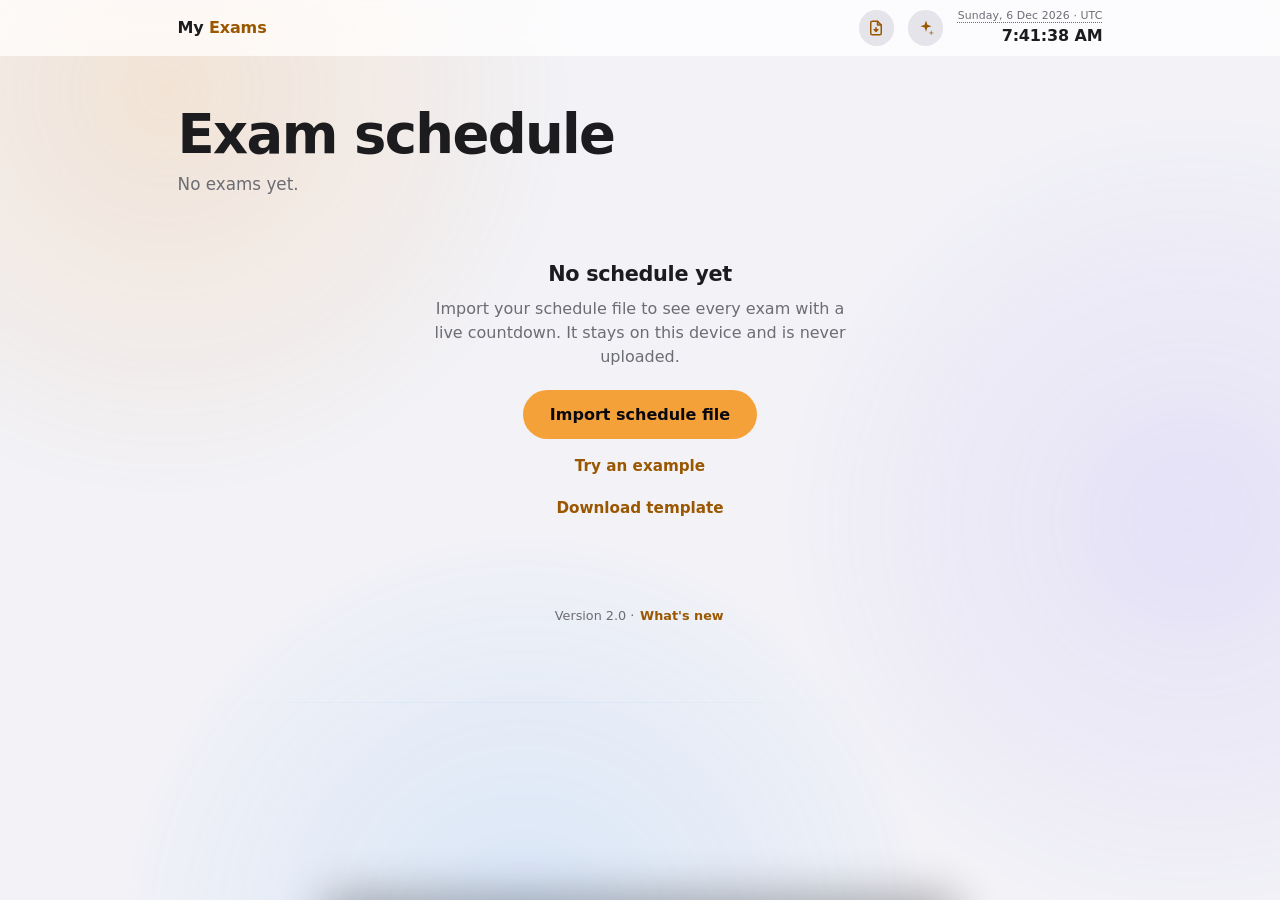
==== commit 6c21d970: "Add files via upload" ====
--- a/igcse-2026-pwa/index.html
+++ b/igcse-2026-pwa/index.html
@@ -3,17 +3,17 @@
 <head>
 <meta charset="UTF-8">
 <meta name="viewport" content="width=device-width, initial-scale=1, viewport-fit=cover">
-<title>Egypt IGCSE 2026</title>
+<title>My Exams</title>
 <link rel="icon" type="image/svg+xml" href="favicon.svg">
 <link rel="shortcut icon" href="favicon.svg">
 <link rel="manifest" href="manifest.json">
 <meta name="theme-color" content="#09090f" media="(prefers-color-scheme: dark)">
 <meta name="theme-color" content="#f2f2f7" media="(prefers-color-scheme: light)">
-<meta name="description" content="Egypt IGCSE May/June 2026 exam schedule — live Cairo countdown">
+<meta name="description" content="Your exam schedule with live countdowns. Everything stays on your device.">
 <meta name="mobile-web-app-capable" content="yes">
 <meta name="apple-mobile-web-app-capable" content="yes">
 <meta name="apple-mobile-web-app-status-bar-style" content="black-translucent">
-<meta name="apple-mobile-web-app-title" content="IGCSE 2026">
+<meta name="apple-mobile-web-app-title" content="My Exams">
 <link rel="apple-touch-icon" href="apple-touch-icon.png">
 <link rel="stylesheet" href="style.css">
 </head>
@@ -24,7 +24,7 @@
 
 <header class="bar" id="bar">
   <div class="bar-in">
-    <div class="logo" id="logo">My <span>exams</span></div>
+    <div class="logo" id="logo">My <span>Exams</span></div>
     <div class="bar-r">
       <button class="ibtn" id="data-btn" type="button" aria-label="Schedule file">
         <svg viewBox="0 0 24 24" width="18" height="18" fill="none" stroke="currentColor" stroke-width="2" stroke-linecap="round" stroke-linejoin="round" aria-hidden="true"><path d="M14 3H7a2 2 0 0 0-2 2v14a2 2 0 0 0 2 2h10a2 2 0 0 0 2-2V8z"/><path d="M14 3v5h5"/><path d="M12 11.5v5m-2.5-2.5L12 16.5l2.5-2.5"/></svg>
